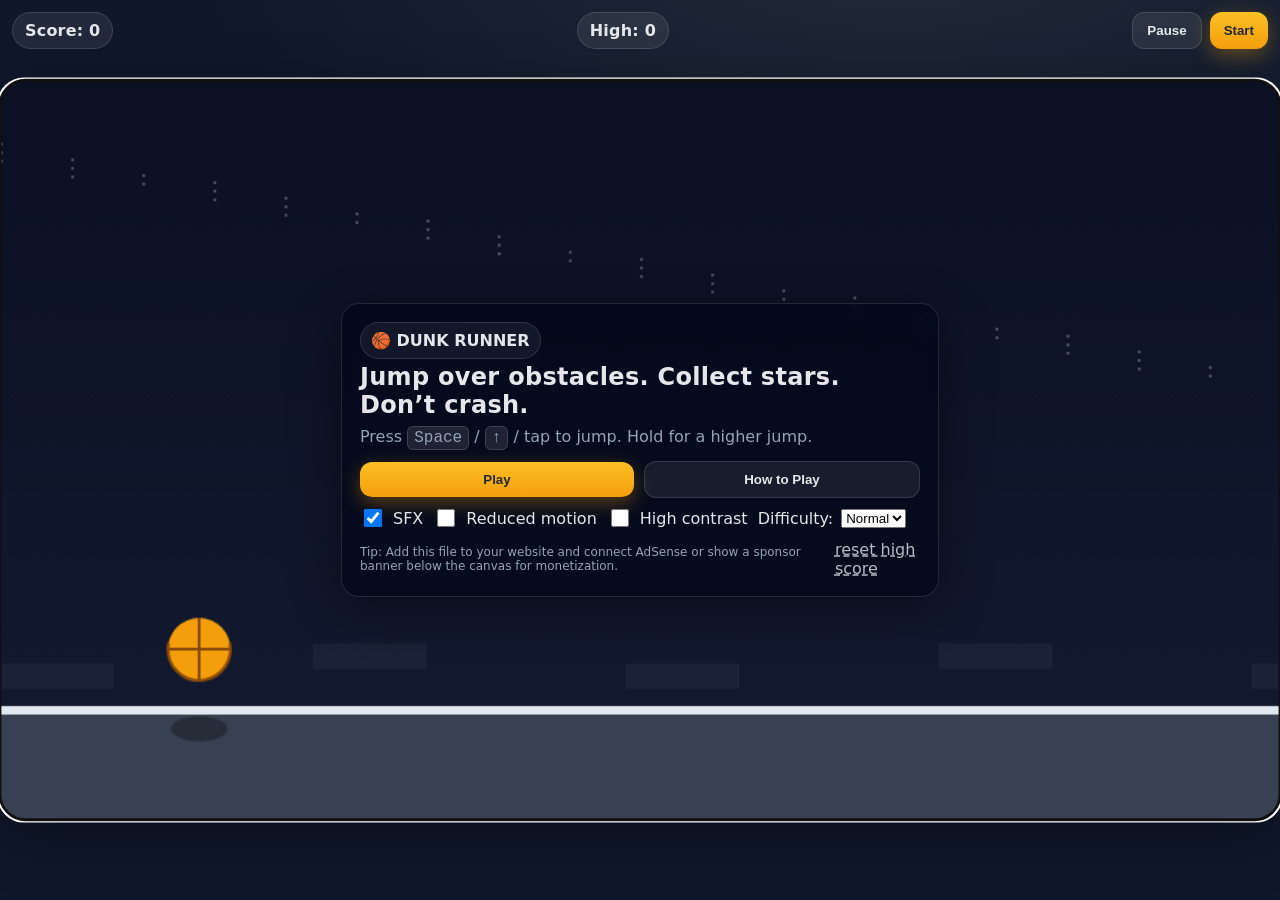
==== index.html @ 3da76c7e "Update and rename dunk-runner.html to index.html" ====
<!DOCTYPE html>
<html lang="en">
<head>
  <meta charset="utf-8" />
  <meta name="viewport" content="width=device-width, initial-scale=1" />
  <title>Dunk Runner 🏀</title>
  <style>
    :root{
      --bg1:#0f172a; /* slate-900 */
      --bg2:#1e293b; /* slate-800 */
      --accent:#f59e0b; /* amber-500 */
      --accent-2:#fb923c; /* orange-400 */
      --good:#22c55e; /* green-500 */
      --bad:#ef4444; /* red-500 */
      --ink:#e5e7eb; /* gray-200 */
      --muted:#94a3b8; /* slate-400 */
    }
    html,body{
      height:100%;
      margin:0;
      background:radial-gradient(1200px 600px at 70% -10%, #1f2937 10%, var(--bg1) 60%),
                 linear-gradient(180deg, var(--bg2), var(--bg1));
      color:var(--ink);
      font-family: ui-sans-serif, system-ui, -apple-system, Segoe UI, Roboto, Helvetica, Arial, "Apple Color Emoji","Segoe UI Emoji";
      -webkit-font-smoothing:antialiased;
      -moz-osx-font-smoothing:grayscale;
      overflow:hidden;
    }
    .wrap{
      position:relative; height:100%; width:100%; display:grid; place-items:center;
    }
    canvas{ box-shadow:0 10px 40px rgba(0,0,0,.35); border-radius:18px; background:transparent; }
    .hud{ position:absolute; inset:0; pointer-events:none; }
    .topbar{ position:absolute; top:12px; left:12px; right:12px; display:flex; align-items:center; justify-content:space-between; gap:8px; }
    .chip{ background:rgba(255,255,255,.08); border:1px solid rgba(255,255,255,.12); padding:8px 12px; border-radius:999px; font-weight:600; letter-spacing:.2px;}
    .btn{ pointer-events:auto; background:linear-gradient(180deg, #fbbf24, var(--accent)); border:none; color:#1f2937; font-weight:800; padding:10px 14px; border-radius:12px; box-shadow:0 6px 20px rgba(245,158,11,.35); cursor:pointer; transition:transform .08s ease; }
    .btn:active{ transform:translateY(1px) scale(.99); }
    .btn.ghost{ background:rgba(255,255,255,.08); color:var(--ink); box-shadow:none; border:1px solid rgba(255,255,255,.12); }
    .center-cta{ position:absolute; inset:0; display:grid; place-items:center; pointer-events:none; }
    .card{ pointer-events:auto; width:min(92vw,560px); background:rgba(2,6,23,.7); backdrop-filter: blur(10px); border:1px solid rgba(255,255,255,.12); border-radius:18px; padding:18px; box-shadow:0 12px 50px rgba(0,0,0,.45); }
    .row{ display:flex; gap:10px; flex-wrap:wrap; align-items:center; }
    .row > *{ flex:1; }
    .title{ font-size:24px; font-weight:900; letter-spacing:.3px; margin:4px 0 8px; }
    .subtitle{ color:var(--muted); margin:0 0 14px; }
    .small{ font-size:12px; color:var(--muted); }
    .pill{ display:inline-flex; align-items:center; gap:8px; padding:8px 10px; border-radius:999px; background:rgba(255,255,255,.06); border:1px solid rgba(255,255,255,.12); }
    .kbd{ font-family: ui-monospace, SFMono-Regular, Menlo, Monaco, Consolas, "Liberation Mono", "Courier New", monospace; background:rgba(255,255,255,.1); padding:2px 6px; border-radius:6px; border:1px solid rgba(255,255,255,.15); }
    .bad{ color:var(--bad) }
    .good{ color:var(--good) }
    .toggles{ display:flex; gap:10px; flex-wrap:wrap; }
    label.toggle{ display:flex; align-items:center; gap:8px; cursor:pointer; pointer-events:auto; }
    input[type="checkbox"]{ width:18px; height:18px; }
    .footer{ display:flex; justify-content:space-between; align-items:center; gap:10px; margin-top:10px; }
    .link{ pointer-events:auto; color:var(--ink); text-decoration:underline dashed; opacity:.8 }
  </style>
</head>
<body>
  <div class="wrap">
    <canvas id="game" width="900" height="520" aria-label="Dunk Runner game canvas"></canvas>

    <div class="hud" aria-live="polite">
      <div class="topbar">
        <div class="chip" id="score">Score: 0</div>
        <div class="chip">High: <span id="hi">0</span></div>
        <div style="display:flex; gap:8px">
          <button class="btn ghost" id="pauseBtn" title="Pause (P)">Pause</button>
          <button class="btn" id="startBtn" title="Start / Jump (Space or Tap)">Start</button>
        </div>
      </div>

      <div class="center-cta" id="menu">
        <div class="card" role="dialog" aria-modal="true">
          <div class="pill" style="width:max-content; font-weight:800">🏀 DUNK RUNNER</div>
          <div class="title">Jump over obstacles. Collect stars. Don’t crash.</div>
          <p class="subtitle">Press <span class="kbd">Space</span> / <span class="kbd">↑</span> / tap to jump. Hold for a higher jump.</p>

          <div class="row">
            <button class="btn" id="playBtn">Play</button>
            <button class="btn ghost" id="howBtn">How to Play</button>
          </div>

          <div id="how" style="display:none; margin-top:10px">
            <ul>
              <li>Avoid cones and crates. They get faster over time.</li>
              <li>Grab ⭐ stars for bonus points and a tiny speed slow-down.</li>
              <li>Three difficulty modes: Easy / Normal / Insane.</li>
            </ul>
          </div>

          <div class="toggles" style="margin-top:8px">
            <label class="toggle"><input type="checkbox" id="sfx" checked> SFX</label>
            <label class="toggle"><input type="checkbox" id="reducedMotion"> Reduced motion</label>
            <label class="toggle"><input type="checkbox" id="colorblind"> High contrast</label>
            <label class="toggle">Difficulty:
              <select id="difficulty">
                <option value="easy">Easy</option>
                <option value="normal" selected>Normal</option>
                <option value="insane">Insane</option>
              </select>
            </label>
          </div>

          <div class="footer">
            <div class="small">Tip: Add this file to your website and connect AdSense or show a sponsor banner below the canvas for monetization.</div>
            <a class="link" href="#" id="resetHi">reset high score</a>
          </div>
        </div>
      </div>
    </div>
  </div>

  <script>
  // --- Utility helpers ------------------------------------------------------
  const clamp = (v, a, b) => Math.max(a, Math.min(b, v));
  const rand = (a, b) => Math.random() * (b - a) + a;

  // --- Audio (no external assets) ------------------------------------------
  const audioCtx = typeof AudioContext !== 'undefined' ? new AudioContext() : null;
  function beep(freq=440, duration=0.08, type='sine', vol=0.1){
    if(!audioCtx) return;
    const o = audioCtx.createOscillator();
    const g = audioCtx.createGain();
    o.type = type; o.frequency.value = freq;
    g.gain.value = vol; o.connect(g); g.connect(audioCtx.destination); o.start();
    g.gain.exponentialRampToValueAtTime(0.001, audioCtx.currentTime + duration);
    o.stop(audioCtx.currentTime + duration);
  }

  // --- Game state -----------------------------------------------------------
  const canvas = document.getElementById('game');
  const ctx = canvas.getContext('2d');
  let W = canvas.width, H = canvas.height;

  const state = {
    running:false, paused:false, over:false,
    time:0, dt:0, last:0,
    speed:260, baseSpeed:260, maxSpeed:650,
    gravity:1600,
    score:0, hi: Number(localStorage.getItem('dunk_hi')||0),
    difficulty:'normal',
    reduced:false, highContrast:false, sfx:true,
  };
  document.getElementById('hi').textContent = state.hi;

  // Responsive fit (keeps aspect)
  function fit(){
    const scale = Math.min(innerWidth / W, innerHeight / H);
    canvas.style.transform = `scale(${scale})`;
  }
  addEventListener('resize', fit); fit();

  // --- Entities -------------------------------------------------------------
  const player = { x:140, y:H-120, r:22, vy:0, onGround:true, jumpTap:false };
  const groundY = H-80;
  const obstacles = []; // {x,y,w,h,type}
  const stars = [];     // {x,y,r}
  let spawnTimer = 0, starTimer=0;

  function reset(){
    state.running = true; state.paused=false; state.over=false; state.time=0; state.speed = speedForDifficulty();
    state.score = 0; obstacles.length=0; stars.length=0; player.x=140; player.y=groundY - player.r; player.vy=0; player.onGround=true; spawnTimer=0; starTimer=0;
  }
  function speedForDifficulty(){
    switch(state.difficulty){
      case 'easy': return 220; case 'insane': return 340; default: return 260;
    }
  }

  // Spawners
  function spawnObstacle(){
    const h = rand(28, 54); const w = rand(28, 54) * (Math.random()<0.5?1.2:1);
    obstacles.push({ x: W+40, y: groundY - h, w, h, type: Math.random()<0.5?'cone':'crate' });
  }
  function spawnStar(){
    const r = rand(10, 14);
    const y = rand(H*0.35, groundY - 80);
    stars.push({ x: W+30, y, r });
  }

  // Controls
  let keys = {space:false, up:false};
  function wantJump(){ return keys.space || keys.up || player.jumpTap; }
  addEventListener('keydown', (e)=>{
    if(['Space','ArrowUp','KeyW'].includes(e.code)){ keys.space = true; keys.up = true; e.preventDefault(); if(!state.running||state.over){ startGame(); }}
    if(e.code==='KeyP'){ togglePause(); }
  });
  addEventListener('keyup', (e)=>{ if(['Space','ArrowUp','KeyW'].includes(e.code)){ keys.space=false; keys.up=false; }});
  canvas.addEventListener('pointerdown', ()=>{ player.jumpTap=true; if(!state.running||state.over) startGame(); });
  canvas.addEventListener('pointerup', ()=>{ player.jumpTap=false; });

  // UI buttons
  const menu = document.getElementById('menu');
  document.getElementById('playBtn').onclick = startGame;
  document.getElementById('howBtn').onclick = ()=>{
    const el = document.getElementById('how'); el.style.display = el.style.display==='none'?'block':'none';
  };
  document.getElementById('startBtn').onclick = startGame;
  document.getElementById('pauseBtn').onclick = togglePause;
  document.getElementById('sfx').onchange = (e)=> state.sfx = e.target.checked;
  document.getElementById('reducedMotion').onchange = (e)=> state.reduced = e.target.checked;
  document.getElementById('colorblind').onchange = (e)=> state.highContrast = e.target.checked;
  document.getElementById('difficulty').onchange = (e)=> state.difficulty = e.target.value;
  document.getElementById('resetHi').onclick = (e)=>{ e.preventDefault(); localStorage.removeItem('dunk_hi'); state.hi=0; document.getElementById('hi').textContent='0'; };

  function startGame(){ menu.style.display='none'; if(audioCtx && audioCtx.state==='suspended') audioCtx.resume(); reset(); beep(660,0.07,'square',0.05); }
  function togglePause(){ if(!state.running||state.over) return; state.paused = !state.paused; document.getElementById('pauseBtn').textContent = state.paused? 'Resume' : 'Pause'; }

  // --- Physics & Update -----------------------------------------------------
  function update(dt){
    if(state.paused||!state.running||state.over) return;

    // difficulty scaling
    state.time += dt; const accel = state.reduced? 0.4 : 0.9; // slower if reduced motion
    state.speed = clamp(state.baseSpeed + state.time * accel * (state.difficulty==='insane'? 28 : state.difficulty==='easy'? 10 : 18), state.baseSpeed, state.maxSpeed);

    // player gravity & jump
    player.vy += state.gravity * dt;
    if(player.onGround && wantJump()){
      player.vy = - (state.difficulty==='insane'? 620 : 720);
      player.onGround = false; if(state.sfx) beep(520,0.05,'triangle',0.08);
    } else if(!player.onGround && !wantJump() && player.vy < -180){
      // variable jump height (release early)
      player.vy = -180;
    }

    player.y += player.vy * dt; if(player.y + player.r >= groundY){ player.y = groundY - player.r; player.vy = 0; player.onGround = true; }

    // spawn logic
    spawnTimer -= dt; if(spawnTimer<=0){ spawnObstacle(); spawnTimer = rand(0.9, 1.6) / (state.difficulty==='insane'?1.2:1); }
    starTimer -= dt; if(starTimer<=0){ spawnStar(); starTimer = rand(1.2, 2.4); }

    // move & cull obstacles
    const spd = state.speed; const sx = spd * dt;
    for(let i=obstacles.length-1;i>=0;i--){ const o = obstacles[i]; o.x -= sx; if(o.x+o.w < -40) obstacles.splice(i,1); }
    for(let i=stars.length-1;i>=0;i--){ const s = stars[i]; s.x -= sx; if(s.x + s.r < -40) stars.splice(i,1); }

    // collisions
    for(const o of obstacles){ if(rectCircleCollide(player.x, player.y, player.r, o.x, o.y, o.w, o.h)){ gameOver(); return; } }
    for(let i=stars.length-1;i>=0;i--){ const s=stars[i]; if(circleCollide(player.x, player.y, player.r, s.x, s.y, s.r)){
        stars.splice(i,1); state.score += 5; if(state.sfx) beep(880,0.05,'sine',0.08); state.time = Math.max(0, state.time - 0.15); // micro slow
      }
    }

    // scoring over time
    state.score += dt * 2; // passive score
    document.getElementById('score').textContent = 'Score: ' + Math.floor(state.score);
  }

  function gameOver(){
    state.over = true; state.running = false; if(state.sfx) beep(180,0.18,'sawtooth',0.08);
    const sc = Math.floor(state.score); if(sc > state.hi){ state.hi = sc; localStorage.setItem('dunk_hi', sc); document.getElementById('hi').textContent=sc; }
    // show menu overlay again with quick summary
    setTimeout(()=>{ menu.style.display='grid'; menu.querySelector('.title').textContent = `Score: ${sc}`; }, 400);
  }

  function rectCircleCollide(cx, cy, cr, rx, ry, rw, rh){
    const nx = clamp(cx, rx, rx+rw), ny = clamp(cy, ry, ry+rh);
    const dx = cx - nx, dy = cy - ny; return (dx*dx + dy*dy) <= cr*cr;
  }
  function circleCollide(x1,y1,r1,x2,y2,r2){ const dx=x1-x2, dy=y1-y2; return (dx*dx+dy*dy) <= (r1+r2)*(r1+r2); }

  // --- Render ---------------------------------------------------------------
  function draw(){
    // clear
    ctx.clearRect(0,0,W,H);

    // background / parallax
    drawSky();
    drawHorizon();

    // stars
    for(const s of stars){ drawStar(s); }

    // obstacles
    for(const o of obstacles){ drawObstacle(o); }

    // player
    drawPlayer(player);
  }

  function drawSky(){
    const g = ctx.createLinearGradient(0,0,0,H);
    g.addColorStop(0, state.highContrast? '#0a0a0a':'#0b1022');
    g.addColorStop(1, state.highContrast? '#1a1a1a':'#141b32');
    ctx.fillStyle = g; ctx.fillRect(0,0,W,H);

    if(state.reduced) return;
    // subtle moving dots
    const t = state.time*0.3; ctx.globalAlpha = 0.25; ctx.fillStyle = '#ffffff';
    for(let i=0;i<60;i++){
      const x = (i*150 - (t*40)%150); const y = 40 + (i*27)%200; ctx.fillRect((x% (W+200))-100, y, 2,2);
    }
    ctx.globalAlpha = 1;
  }

  function drawHorizon(){
    // track
    ctx.fillStyle = state.highContrast? '#d1d5db' : '#e2e8f0';
    ctx.fillRect(0, groundY, W, 6);

    // ground
    ctx.fillStyle = state.highContrast? '#737373' : '#374151';
    ctx.fillRect(0, groundY+6, W, H-groundY-6);

    if(state.reduced) return;
    // parallax blocks
    ctx.fillStyle = 'rgba(255,255,255,.04)';
    const t = state.time * (state.speed/200);
    for(let i=0;i<8;i++){
      const x = (i*220 - (t*30)%(W+220));
      ctx.fillRect(x, groundY-30 - (i%2)*14, 80, 18);
    }
  }

  function drawPlayer(p){
    // ball shadow
    ctx.globalAlpha = 0.3; ctx.beginPath(); ctx.ellipse(p.x, groundY + 16, p.r*0.9, p.r*0.4, 0, 0, Math.PI*2); ctx.fillStyle = '#000'; ctx.fill(); ctx.globalAlpha = 1;

    // basketball
    const r = p.r; const x=p.x, y=p.y;
    const grad = ctx.createRadialGradient(x-r*0.6,y-r*0.6,r*0.2,x,y,r);
    grad.addColorStop(0, state.highContrast? '#ffffff' : '#ffce7a');
    grad.addColorStop(1, state.highContrast? '#f97316' : '#f59e0b');
    ctx.fillStyle = grad; ctx.beginPath(); ctx.arc(x,y,r,0,Math.PI*2); ctx.fill();
    // lines
    ctx.strokeStyle = state.highContrast? '#111827' : '#8a4b0a'; ctx.lineWidth = 2;
    ctx.beginPath(); ctx.moveTo(x-r,y); ctx.lineTo(x+r,y); ctx.moveTo(x, y-r); ctx.lineTo(x,y+r);
    ctx.stroke();
    ctx.beginPath(); ctx.arc(x,y,r,Math.PI*0.2, Math.PI*0.8); ctx.moveTo(x+r*Math.cos(-0.2), y+r*Math.sin(-0.2)); ctx.arc(x,y,r,-0.2, Math.PI+0.2);
    ctx.stroke();
  }

  function drawObstacle(o){
    if(o.type==='cone'){
      ctx.fillStyle = state.highContrast? '#ef4444' : '#fb923c';
      ctx.beginPath(); ctx.moveTo(o.x, o.y+o.h); ctx.lineTo(o.x+o.w/2, o.y); ctx.lineTo(o.x+o.w, o.y+o.h); ctx.closePath(); ctx.fill();
      ctx.fillStyle = 'rgba(0,0,0,.2)'; ctx.fillRect(o.x+o.w*0.3, o.y+o.h*0.55, o.w*0.4, 4);
    } else {
      ctx.fillStyle = state.highContrast? '#f59e0b' : '#eab308';
      ctx.fillRect(o.x, o.y, o.w, o.h);
      ctx.strokeStyle = 'rgba(0,0,0,.25)'; ctx.lineWidth=2; ctx.strokeRect(o.x+2, o.y+2, o.w-4, o.h-4);
    }
  }

  function drawStar(s){
    ctx.save(); ctx.translate(s.x, s.y); ctx.fillStyle = state.highContrast? '#22c55e' : '#fde047';
    const spikes=5, outer=s.r, inner=s.r*0.5; ctx.beginPath();
    for(let i=0;i<spikes*2;i++){
      const ang = (i*Math.PI)/spikes; const r = (i%2===0)? outer: inner;
      ctx.lineTo(Math.cos(ang)*r, Math.sin(ang)*r);
    }
    ctx.closePath(); ctx.fill(); ctx.restore();
  }

  // --- Main loop ------------------------------------------------------------
  function loop(t){
    const now = t/1000; if(!state.last) state.last = now; state.dt = clamp(now - state.last, 0, 0.033); state.last = now;
    if(state.running && !state.paused){ update(state.dt); }
    draw();
    requestAnimationFrame(loop);
  }
  requestAnimationFrame(loop);

  // Accessibility: keyboard focus
  canvas.setAttribute('tabindex', '0'); canvas.focus();
  </script>
</body>
</html>
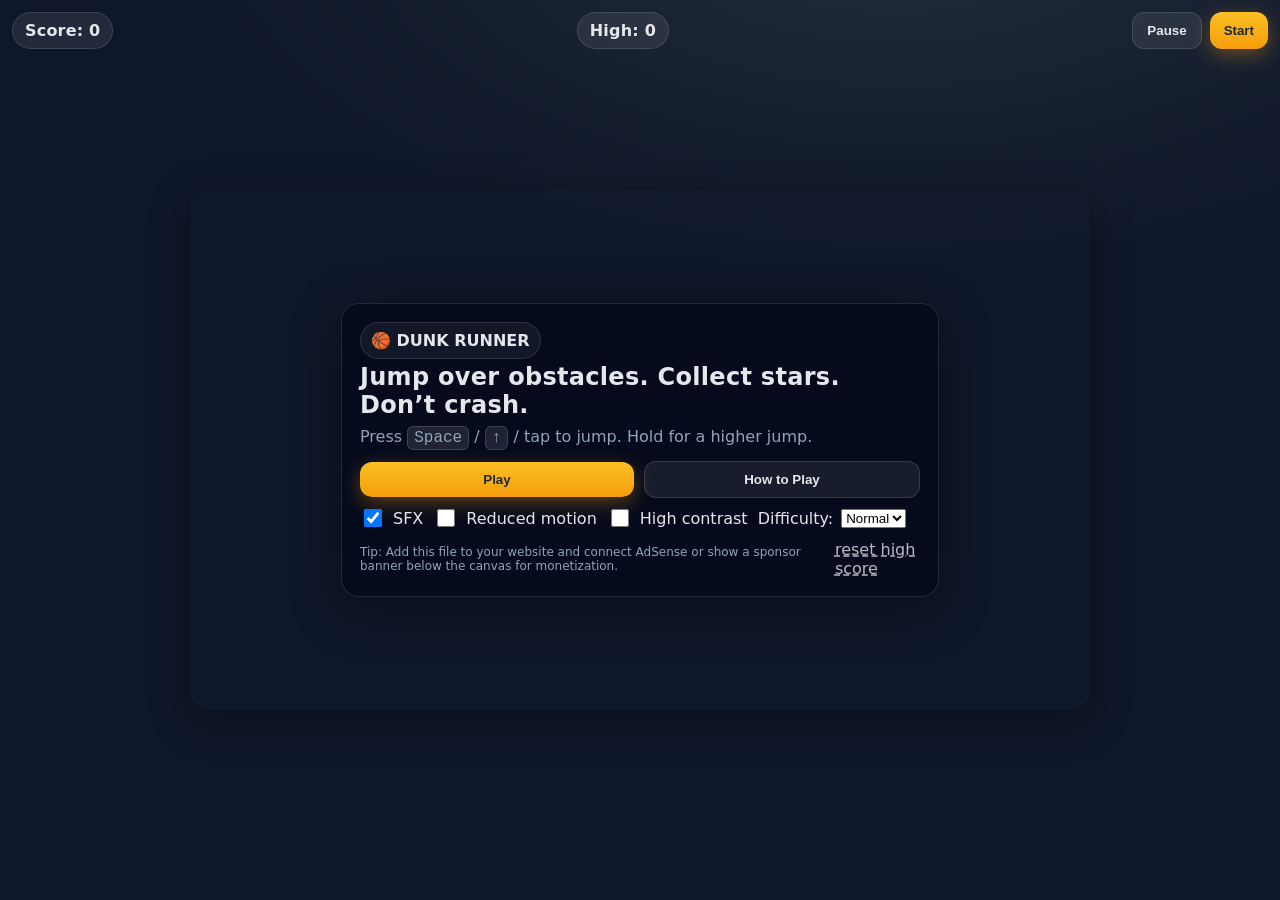
==== commit cdd20e44: "index.html" ====
--- a/index.html
+++ b/index.html
@@ -108,8 +108,9 @@
       </div>
     </div>
   </div>
-
+<script src="script.js"></script>
   <script>
+    <link rel="stylesheet" href="style.css">
   // --- Utility helpers ------------------------------------------------------
   const clamp = (v, a, b) => Math.max(a, Math.min(b, v));
   const rand = (a, b) => Math.random() * (b - a) + a;
@@ -366,3 +367,4 @@
   </script>
 </body>
 </html>
+
--- a/style.css
+++ b/style.css
@@ -0,0 +1,13 @@
+body {
+  margin: 0;
+  padding: 0;
+  text-align: center;
+  background: #111;
+  color: #fff;
+  font-family: Arial, sans-serif;
+}
+
+canvas {
+  border: 2px solid #fff;
+  margin-top: 20px;
+}
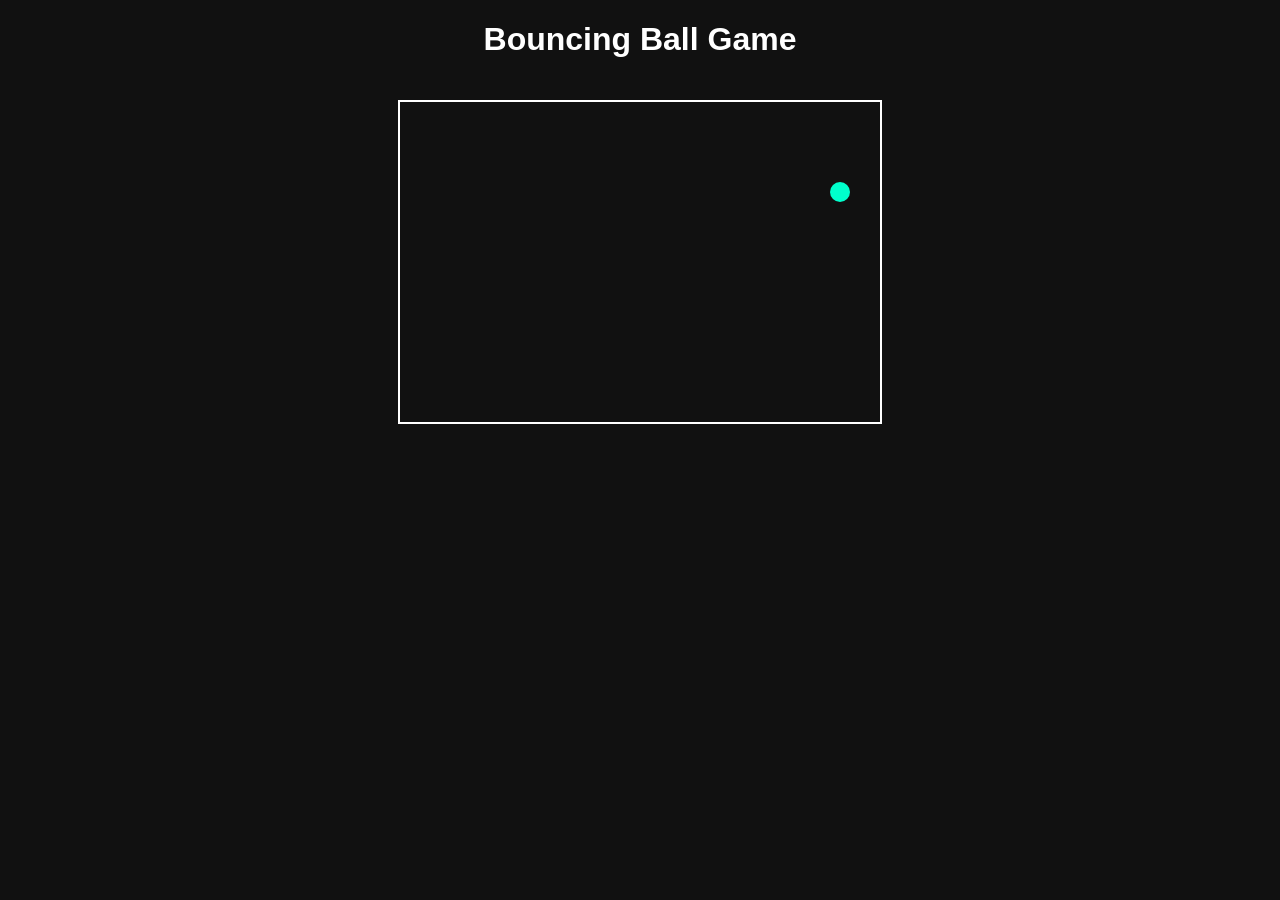
==== commit 9d305b1e: "index.html" ====
--- a/index.html
+++ b/index.html
@@ -1,370 +1,16 @@
 <!DOCTYPE html>
 <html lang="en">
 <head>
-  <meta charset="utf-8" />
-  <meta name="viewport" content="width=device-width, initial-scale=1" />
-  <title>Dunk Runner 🏀</title>
-  <style>
-    :root{
-      --bg1:#0f172a; /* slate-900 */
-      --bg2:#1e293b; /* slate-800 */
-      --accent:#f59e0b; /* amber-500 */
-      --accent-2:#fb923c; /* orange-400 */
-      --good:#22c55e; /* green-500 */
-      --bad:#ef4444; /* red-500 */
-      --ink:#e5e7eb; /* gray-200 */
-      --muted:#94a3b8; /* slate-400 */
-    }
-    html,body{
-      height:100%;
-      margin:0;
-      background:radial-gradient(1200px 600px at 70% -10%, #1f2937 10%, var(--bg1) 60%),
-                 linear-gradient(180deg, var(--bg2), var(--bg1));
-      color:var(--ink);
-      font-family: ui-sans-serif, system-ui, -apple-system, Segoe UI, Roboto, Helvetica, Arial, "Apple Color Emoji","Segoe UI Emoji";
-      -webkit-font-smoothing:antialiased;
-      -moz-osx-font-smoothing:grayscale;
-      overflow:hidden;
-    }
-    .wrap{
-      position:relative; height:100%; width:100%; display:grid; place-items:center;
-    }
-    canvas{ box-shadow:0 10px 40px rgba(0,0,0,.35); border-radius:18px; background:transparent; }
-    .hud{ position:absolute; inset:0; pointer-events:none; }
-    .topbar{ position:absolute; top:12px; left:12px; right:12px; display:flex; align-items:center; justify-content:space-between; gap:8px; }
-    .chip{ background:rgba(255,255,255,.08); border:1px solid rgba(255,255,255,.12); padding:8px 12px; border-radius:999px; font-weight:600; letter-spacing:.2px;}
-    .btn{ pointer-events:auto; background:linear-gradient(180deg, #fbbf24, var(--accent)); border:none; color:#1f2937; font-weight:800; padding:10px 14px; border-radius:12px; box-shadow:0 6px 20px rgba(245,158,11,.35); cursor:pointer; transition:transform .08s ease; }
-    .btn:active{ transform:translateY(1px) scale(.99); }
-    .btn.ghost{ background:rgba(255,255,255,.08); color:var(--ink); box-shadow:none; border:1px solid rgba(255,255,255,.12); }
-    .center-cta{ position:absolute; inset:0; display:grid; place-items:center; pointer-events:none; }
-    .card{ pointer-events:auto; width:min(92vw,560px); background:rgba(2,6,23,.7); backdrop-filter: blur(10px); border:1px solid rgba(255,255,255,.12); border-radius:18px; padding:18px; box-shadow:0 12px 50px rgba(0,0,0,.45); }
-    .row{ display:flex; gap:10px; flex-wrap:wrap; align-items:center; }
-    .row > *{ flex:1; }
-    .title{ font-size:24px; font-weight:900; letter-spacing:.3px; margin:4px 0 8px; }
-    .subtitle{ color:var(--muted); margin:0 0 14px; }
-    .small{ font-size:12px; color:var(--muted); }
-    .pill{ display:inline-flex; align-items:center; gap:8px; padding:8px 10px; border-radius:999px; background:rgba(255,255,255,.06); border:1px solid rgba(255,255,255,.12); }
-    .kbd{ font-family: ui-monospace, SFMono-Regular, Menlo, Monaco, Consolas, "Liberation Mono", "Courier New", monospace; background:rgba(255,255,255,.1); padding:2px 6px; border-radius:6px; border:1px solid rgba(255,255,255,.15); }
-    .bad{ color:var(--bad) }
-    .good{ color:var(--good) }
-    .toggles{ display:flex; gap:10px; flex-wrap:wrap; }
-    label.toggle{ display:flex; align-items:center; gap:8px; cursor:pointer; pointer-events:auto; }
-    input[type="checkbox"]{ width:18px; height:18px; }
-    .footer{ display:flex; justify-content:space-between; align-items:center; gap:10px; margin-top:10px; }
-    .link{ pointer-events:auto; color:var(--ink); text-decoration:underline dashed; opacity:.8 }
-  </style>
+  <meta charset="UTF-8">
+  <meta name="viewport" content="width=device-width, initial-scale=1.0">
+  <title>Bouncing Ball Game</title>
+  <link rel="stylesheet" href="style.css">
 </head>
 <body>
-  <div class="wrap">
-    <canvas id="game" width="900" height="520" aria-label="Dunk Runner game canvas"></canvas>
-
-    <div class="hud" aria-live="polite">
-      <div class="topbar">
-        <div class="chip" id="score">Score: 0</div>
-        <div class="chip">High: <span id="hi">0</span></div>
-        <div style="display:flex; gap:8px">
-          <button class="btn ghost" id="pauseBtn" title="Pause (P)">Pause</button>
-          <button class="btn" id="startBtn" title="Start / Jump (Space or Tap)">Start</button>
-        </div>
-      </div>
-
-      <div class="center-cta" id="menu">
-        <div class="card" role="dialog" aria-modal="true">
-          <div class="pill" style="width:max-content; font-weight:800">🏀 DUNK RUNNER</div>
-          <div class="title">Jump over obstacles. Collect stars. Don’t crash.</div>
-          <p class="subtitle">Press <span class="kbd">Space</span> / <span class="kbd">↑</span> / tap to jump. Hold for a higher jump.</p>
-
-          <div class="row">
-            <button class="btn" id="playBtn">Play</button>
-            <button class="btn ghost" id="howBtn">How to Play</button>
-          </div>
-
-          <div id="how" style="display:none; margin-top:10px">
-            <ul>
-              <li>Avoid cones and crates. They get faster over time.</li>
-              <li>Grab ⭐ stars for bonus points and a tiny speed slow-down.</li>
-              <li>Three difficulty modes: Easy / Normal / Insane.</li>
-            </ul>
-          </div>
-
-          <div class="toggles" style="margin-top:8px">
-            <label class="toggle"><input type="checkbox" id="sfx" checked> SFX</label>
-            <label class="toggle"><input type="checkbox" id="reducedMotion"> Reduced motion</label>
-            <label class="toggle"><input type="checkbox" id="colorblind"> High contrast</label>
-            <label class="toggle">Difficulty:
-              <select id="difficulty">
-                <option value="easy">Easy</option>
-                <option value="normal" selected>Normal</option>
-                <option value="insane">Insane</option>
-              </select>
-            </label>
-          </div>
-
-          <div class="footer">
-            <div class="small">Tip: Add this file to your website and connect AdSense or show a sponsor banner below the canvas for monetization.</div>
-            <a class="link" href="#" id="resetHi">reset high score</a>
-          </div>
-        </div>
-      </div>
-    </div>
-  </div>
-<script src="script.js"></script>
-  <script>
-    <link rel="stylesheet" href="style.css">
-  // --- Utility helpers ------------------------------------------------------
-  const clamp = (v, a, b) => Math.max(a, Math.min(b, v));
-  const rand = (a, b) => Math.random() * (b - a) + a;
-
-  // --- Audio (no external assets) ------------------------------------------
-  const audioCtx = typeof AudioContext !== 'undefined' ? new AudioContext() : null;
-  function beep(freq=440, duration=0.08, type='sine', vol=0.1){
-    if(!audioCtx) return;
-    const o = audioCtx.createOscillator();
-    const g = audioCtx.createGain();
-    o.type = type; o.frequency.value = freq;
-    g.gain.value = vol; o.connect(g); g.connect(audioCtx.destination); o.start();
-    g.gain.exponentialRampToValueAtTime(0.001, audioCtx.currentTime + duration);
-    o.stop(audioCtx.currentTime + duration);
-  }
-
-  // --- Game state -----------------------------------------------------------
-  const canvas = document.getElementById('game');
-  const ctx = canvas.getContext('2d');
-  let W = canvas.width, H = canvas.height;
-
-  const state = {
-    running:false, paused:false, over:false,
-    time:0, dt:0, last:0,
-    speed:260, baseSpeed:260, maxSpeed:650,
-    gravity:1600,
-    score:0, hi: Number(localStorage.getItem('dunk_hi')||0),
-    difficulty:'normal',
-    reduced:false, highContrast:false, sfx:true,
-  };
-  document.getElementById('hi').textContent = state.hi;
-
-  // Responsive fit (keeps aspect)
-  function fit(){
-    const scale = Math.min(innerWidth / W, innerHeight / H);
-    canvas.style.transform = `scale(${scale})`;
-  }
-  addEventListener('resize', fit); fit();
-
-  // --- Entities -------------------------------------------------------------
-  const player = { x:140, y:H-120, r:22, vy:0, onGround:true, jumpTap:false };
-  const groundY = H-80;
-  const obstacles = []; // {x,y,w,h,type}
-  const stars = [];     // {x,y,r}
-  let spawnTimer = 0, starTimer=0;
-
-  function reset(){
-    state.running = true; state.paused=false; state.over=false; state.time=0; state.speed = speedForDifficulty();
-    state.score = 0; obstacles.length=0; stars.length=0; player.x=140; player.y=groundY - player.r; player.vy=0; player.onGround=true; spawnTimer=0; starTimer=0;
-  }
-  function speedForDifficulty(){
-    switch(state.difficulty){
-      case 'easy': return 220; case 'insane': return 340; default: return 260;
-    }
-  }
-
-  // Spawners
-  function spawnObstacle(){
-    const h = rand(28, 54); const w = rand(28, 54) * (Math.random()<0.5?1.2:1);
-    obstacles.push({ x: W+40, y: groundY - h, w, h, type: Math.random()<0.5?'cone':'crate' });
-  }
-  function spawnStar(){
-    const r = rand(10, 14);
-    const y = rand(H*0.35, groundY - 80);
-    stars.push({ x: W+30, y, r });
-  }
-
-  // Controls
-  let keys = {space:false, up:false};
-  function wantJump(){ return keys.space || keys.up || player.jumpTap; }
-  addEventListener('keydown', (e)=>{
-    if(['Space','ArrowUp','KeyW'].includes(e.code)){ keys.space = true; keys.up = true; e.preventDefault(); if(!state.running||state.over){ startGame(); }}
-    if(e.code==='KeyP'){ togglePause(); }
-  });
-  addEventListener('keyup', (e)=>{ if(['Space','ArrowUp','KeyW'].includes(e.code)){ keys.space=false; keys.up=false; }});
-  canvas.addEventListener('pointerdown', ()=>{ player.jumpTap=true; if(!state.running||state.over) startGame(); });
-  canvas.addEventListener('pointerup', ()=>{ player.jumpTap=false; });
-
-  // UI buttons
-  const menu = document.getElementById('menu');
-  document.getElementById('playBtn').onclick = startGame;
-  document.getElementById('howBtn').onclick = ()=>{
-    const el = document.getElementById('how'); el.style.display = el.style.display==='none'?'block':'none';
-  };
-  document.getElementById('startBtn').onclick = startGame;
-  document.getElementById('pauseBtn').onclick = togglePause;
-  document.getElementById('sfx').onchange = (e)=> state.sfx = e.target.checked;
-  document.getElementById('reducedMotion').onchange = (e)=> state.reduced = e.target.checked;
-  document.getElementById('colorblind').onchange = (e)=> state.highContrast = e.target.checked;
-  document.getElementById('difficulty').onchange = (e)=> state.difficulty = e.target.value;
-  document.getElementById('resetHi').onclick = (e)=>{ e.preventDefault(); localStorage.removeItem('dunk_hi'); state.hi=0; document.getElementById('hi').textContent='0'; };
-
-  function startGame(){ menu.style.display='none'; if(audioCtx && audioCtx.state==='suspended') audioCtx.resume(); reset(); beep(660,0.07,'square',0.05); }
-  function togglePause(){ if(!state.running||state.over) return; state.paused = !state.paused; document.getElementById('pauseBtn').textContent = state.paused? 'Resume' : 'Pause'; }
-
-  // --- Physics & Update -----------------------------------------------------
-  function update(dt){
-    if(state.paused||!state.running||state.over) return;
-
-    // difficulty scaling
-    state.time += dt; const accel = state.reduced? 0.4 : 0.9; // slower if reduced motion
-    state.speed = clamp(state.baseSpeed + state.time * accel * (state.difficulty==='insane'? 28 : state.difficulty==='easy'? 10 : 18), state.baseSpeed, state.maxSpeed);
-
-    // player gravity & jump
-    player.vy += state.gravity * dt;
-    if(player.onGround && wantJump()){
-      player.vy = - (state.difficulty==='insane'? 620 : 720);
-      player.onGround = false; if(state.sfx) beep(520,0.05,'triangle',0.08);
-    } else if(!player.onGround && !wantJump() && player.vy < -180){
-      // variable jump height (release early)
-      player.vy = -180;
-    }
-
-    player.y += player.vy * dt; if(player.y + player.r >= groundY){ player.y = groundY - player.r; player.vy = 0; player.onGround = true; }
-
-    // spawn logic
-    spawnTimer -= dt; if(spawnTimer<=0){ spawnObstacle(); spawnTimer = rand(0.9, 1.6) / (state.difficulty==='insane'?1.2:1); }
-    starTimer -= dt; if(starTimer<=0){ spawnStar(); starTimer = rand(1.2, 2.4); }
-
-    // move & cull obstacles
-    const spd = state.speed; const sx = spd * dt;
-    for(let i=obstacles.length-1;i>=0;i--){ const o = obstacles[i]; o.x -= sx; if(o.x+o.w < -40) obstacles.splice(i,1); }
-    for(let i=stars.length-1;i>=0;i--){ const s = stars[i]; s.x -= sx; if(s.x + s.r < -40) stars.splice(i,1); }
-
-    // collisions
-    for(const o of obstacles){ if(rectCircleCollide(player.x, player.y, player.r, o.x, o.y, o.w, o.h)){ gameOver(); return; } }
-    for(let i=stars.length-1;i>=0;i--){ const s=stars[i]; if(circleCollide(player.x, player.y, player.r, s.x, s.y, s.r)){
-        stars.splice(i,1); state.score += 5; if(state.sfx) beep(880,0.05,'sine',0.08); state.time = Math.max(0, state.time - 0.15); // micro slow
-      }
-    }
-
-    // scoring over time
-    state.score += dt * 2; // passive score
-    document.getElementById('score').textContent = 'Score: ' + Math.floor(state.score);
-  }
-
-  function gameOver(){
-    state.over = true; state.running = false; if(state.sfx) beep(180,0.18,'sawtooth',0.08);
-    const sc = Math.floor(state.score); if(sc > state.hi){ state.hi = sc; localStorage.setItem('dunk_hi', sc); document.getElementById('hi').textContent=sc; }
-    // show menu overlay again with quick summary
-    setTimeout(()=>{ menu.style.display='grid'; menu.querySelector('.title').textContent = `Score: ${sc}`; }, 400);
-  }
-
-  function rectCircleCollide(cx, cy, cr, rx, ry, rw, rh){
-    const nx = clamp(cx, rx, rx+rw), ny = clamp(cy, ry, ry+rh);
-    const dx = cx - nx, dy = cy - ny; return (dx*dx + dy*dy) <= cr*cr;
-  }
-  function circleCollide(x1,y1,r1,x2,y2,r2){ const dx=x1-x2, dy=y1-y2; return (dx*dx+dy*dy) <= (r1+r2)*(r1+r2); }
-
-  // --- Render ---------------------------------------------------------------
-  function draw(){
-    // clear
-    ctx.clearRect(0,0,W,H);
-
-    // background / parallax
-    drawSky();
-    drawHorizon();
-
-    // stars
-    for(const s of stars){ drawStar(s); }
-
-    // obstacles
-    for(const o of obstacles){ drawObstacle(o); }
-
-    // player
-    drawPlayer(player);
-  }
-
-  function drawSky(){
-    const g = ctx.createLinearGradient(0,0,0,H);
-    g.addColorStop(0, state.highContrast? '#0a0a0a':'#0b1022');
-    g.addColorStop(1, state.highContrast? '#1a1a1a':'#141b32');
-    ctx.fillStyle = g; ctx.fillRect(0,0,W,H);
-
-    if(state.reduced) return;
-    // subtle moving dots
-    const t = state.time*0.3; ctx.globalAlpha = 0.25; ctx.fillStyle = '#ffffff';
-    for(let i=0;i<60;i++){
-      const x = (i*150 - (t*40)%150); const y = 40 + (i*27)%200; ctx.fillRect((x% (W+200))-100, y, 2,2);
-    }
-    ctx.globalAlpha = 1;
-  }
-
-  function drawHorizon(){
-    // track
-    ctx.fillStyle = state.highContrast? '#d1d5db' : '#e2e8f0';
-    ctx.fillRect(0, groundY, W, 6);
-
-    // ground
-    ctx.fillStyle = state.highContrast? '#737373' : '#374151';
-    ctx.fillRect(0, groundY+6, W, H-groundY-6);
-
-    if(state.reduced) return;
-    // parallax blocks
-    ctx.fillStyle = 'rgba(255,255,255,.04)';
-    const t = state.time * (state.speed/200);
-    for(let i=0;i<8;i++){
-      const x = (i*220 - (t*30)%(W+220));
-      ctx.fillRect(x, groundY-30 - (i%2)*14, 80, 18);
-    }
-  }
-
-  function drawPlayer(p){
-    // ball shadow
-    ctx.globalAlpha = 0.3; ctx.beginPath(); ctx.ellipse(p.x, groundY + 16, p.r*0.9, p.r*0.4, 0, 0, Math.PI*2); ctx.fillStyle = '#000'; ctx.fill(); ctx.globalAlpha = 1;
-
-    // basketball
-    const r = p.r; const x=p.x, y=p.y;
-    const grad = ctx.createRadialGradient(x-r*0.6,y-r*0.6,r*0.2,x,y,r);
-    grad.addColorStop(0, state.highContrast? '#ffffff' : '#ffce7a');
-    grad.addColorStop(1, state.highContrast? '#f97316' : '#f59e0b');
-    ctx.fillStyle = grad; ctx.beginPath(); ctx.arc(x,y,r,0,Math.PI*2); ctx.fill();
-    // lines
-    ctx.strokeStyle = state.highContrast? '#111827' : '#8a4b0a'; ctx.lineWidth = 2;
-    ctx.beginPath(); ctx.moveTo(x-r,y); ctx.lineTo(x+r,y); ctx.moveTo(x, y-r); ctx.lineTo(x,y+r);
-    ctx.stroke();
-    ctx.beginPath(); ctx.arc(x,y,r,Math.PI*0.2, Math.PI*0.8); ctx.moveTo(x+r*Math.cos(-0.2), y+r*Math.sin(-0.2)); ctx.arc(x,y,r,-0.2, Math.PI+0.2);
-    ctx.stroke();
-  }
-
-  function drawObstacle(o){
-    if(o.type==='cone'){
-      ctx.fillStyle = state.highContrast? '#ef4444' : '#fb923c';
-      ctx.beginPath(); ctx.moveTo(o.x, o.y+o.h); ctx.lineTo(o.x+o.w/2, o.y); ctx.lineTo(o.x+o.w, o.y+o.h); ctx.closePath(); ctx.fill();
-      ctx.fillStyle = 'rgba(0,0,0,.2)'; ctx.fillRect(o.x+o.w*0.3, o.y+o.h*0.55, o.w*0.4, 4);
-    } else {
-      ctx.fillStyle = state.highContrast? '#f59e0b' : '#eab308';
-      ctx.fillRect(o.x, o.y, o.w, o.h);
-      ctx.strokeStyle = 'rgba(0,0,0,.25)'; ctx.lineWidth=2; ctx.strokeRect(o.x+2, o.y+2, o.w-4, o.h-4);
-    }
-  }
-
-  function drawStar(s){
-    ctx.save(); ctx.translate(s.x, s.y); ctx.fillStyle = state.highContrast? '#22c55e' : '#fde047';
-    const spikes=5, outer=s.r, inner=s.r*0.5; ctx.beginPath();
-    for(let i=0;i<spikes*2;i++){
-      const ang = (i*Math.PI)/spikes; const r = (i%2===0)? outer: inner;
-      ctx.lineTo(Math.cos(ang)*r, Math.sin(ang)*r);
-    }
-    ctx.closePath(); ctx.fill(); ctx.restore();
-  }
-
-  // --- Main loop ------------------------------------------------------------
-  function loop(t){
-    const now = t/1000; if(!state.last) state.last = now; state.dt = clamp(now - state.last, 0, 0.033); state.last = now;
-    if(state.running && !state.paused){ update(state.dt); }
-    draw();
-    requestAnimationFrame(loop);
-  }
-  requestAnimationFrame(loop);
-
-  // Accessibility: keyboard focus
-  canvas.setAttribute('tabindex', '0'); canvas.focus();
-  </script>
+  <h1>Bouncing Ball Game</h1>
+  <canvas id="gameCanvas" width="480" height="320"></canvas>
+  <script src="script.js"></script>
 </body>
 </html>
 
+
